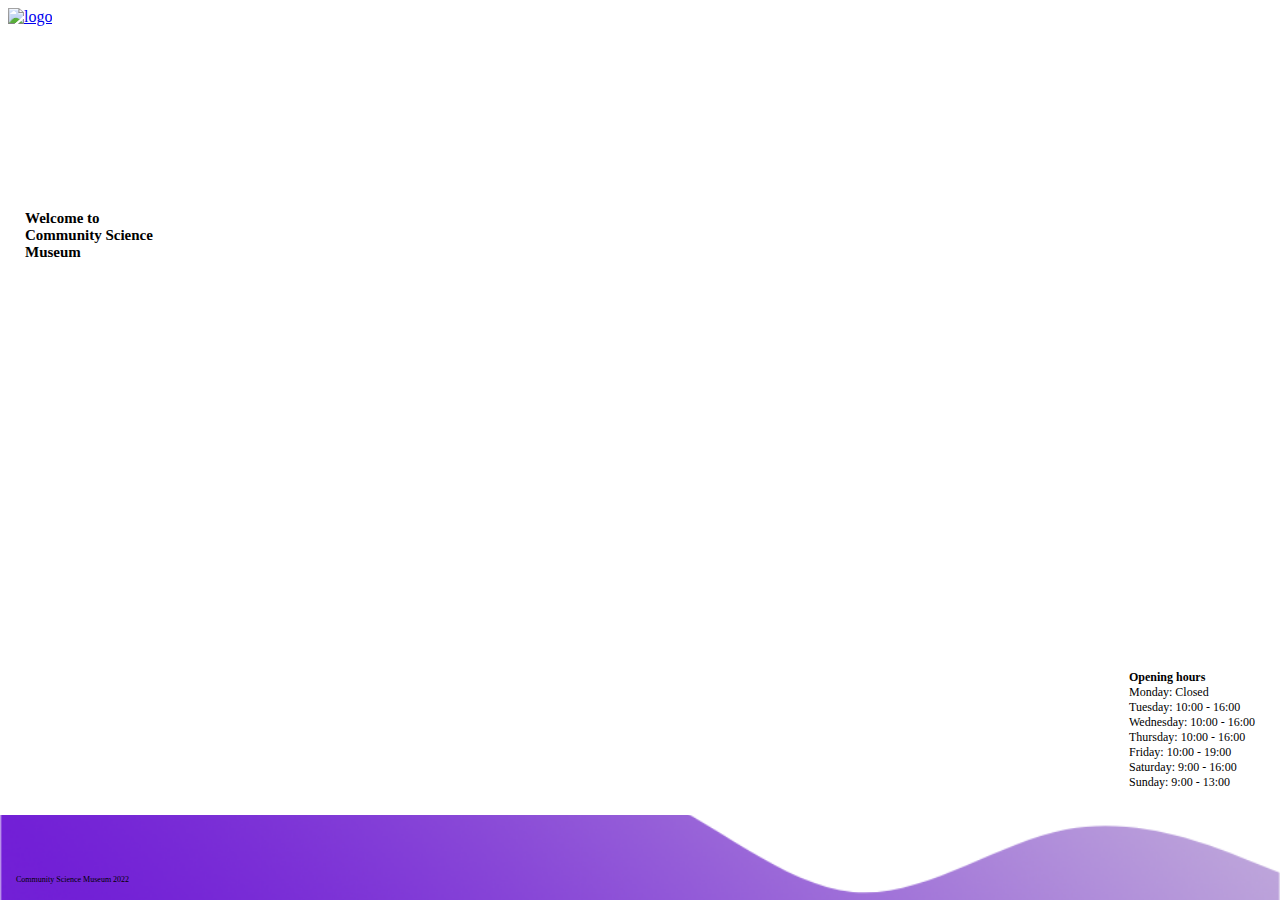
==== index.html @ b5dfa27d "laget og lagt inn footer på alle sidene" ====
<!DOCTYPE html>
<html>
  <head>
    <link rel="stylesheet" href="main.css" />
    <meta charset="UTF-8" />
    <meta name="viewport" content="width=device-width, initial-scale=1.0" />
    <meta name="description" content="Forside" />
    <script
      src="https://kit.fontawesome.com/0c38094ff5.js"
      crossorigin="anonymous"
    ></script>
    <title>Community Science Museum</title>
  </head>


  <body>
      <div class="forside">
        <div class="logo">
            <a href="index.html">
            <img src="./media/CSM.png" alt="logo" style="width: 40px;"> 
            </a>
            <ul class="NAV">
                <li><a href="exhibitions.html">exhibitions</a></li>
                <li><a href="events.html">events</a></li>
                <li><a href="visit.html">visit</a></li>
            </ul>
        </div>
      <h1 class="title1">EXPLORE OUR MUSEUM</h1>
        </div>

    <div class="welcome">
      <p>Welcome to </br>Community Science </br>Museum</p>
    </div>

    <div class="høyrestilt">
        <div class="hours">
            <p class="opening">Opening hours</p>
        <p>Monday: Closed</br>
            Tuesday: 10:00 - 16:00</br>
            Wednesday: 10:00 - 16:00</br>
            Thursday: 10:00 - 16:00</br>
            Friday: 10:00 - 19:00</br>
            Saturday: 9:00 - 16:00</br>
            Sunday: 9:00 - 13:00</p>
        </div>
    </div>
  </body>

  <footer class="footer-index">
    <div class="footer">
      <p class="copyright">
        Community Science Museum <i class="fa-regular fa-copyright"></i> 2022
      </p>
      <div class="some">
        <i class="fa-brands fa-facebook-f"></i>
        <i class="fa-brands fa-twitter"></i>
        <i class="fa-brands fa-instagram"></i>
      </div>
    </div>
  </footer>
</html>
---- main.css ----
@import url("https://use.typekit.net/suk5mct.css");

* {
    box-sizing: border-box;
    margin: 0;
    border: 0;
}

body {
    font-family: "Proxima Nova";
    min-height: 100vh; 
    margin: 0; 
    display: grid;
    grid-template-rows: auto 1fr auto;
}
.gridcontainer {
    display: grid;
    grid-template-areas:
      'nav'
      'header'
      'body'
      'footer';
}
h1 {
    color: white;
    text-decoration: none;
    font-weight: bold;
    font-size: 24px;
    text-align: center;
}




  /* HEADER */
.logo {
    display: flex;
    justify-content: space-between;
}
.NAV li {
    display: inline;
}
.NAV li a {
    color: white;
    text-decoration: none;
    font-weight: lighter;
    padding: 8px;
}
  /* HEADER */








  /* FORSIDE */
.forside {
    background-image: url("./media/forside.png");
    background-size: cover;
    background-repeat: no-repeat;
    background-position: center;
    height: 180px;
    padding: 8px;
    display: flex;
    flex-direction: column;
    justify-content: space-between;
}
.welcome {
    font-weight: bold;
    display: flex;
    flex-direction: column;
    padding-top: 30px;
    padding-left: 25px;
    font-size: 15px;
}
.exhibitions {
    color: white;
    text-decoration: none;
    display: flex;
    justify-content: center;
}
.exhibitions p {
    text-align: center;
}
.høyrestilt {
    display: flex;
    justify-content: right;
    padding: 25px;
}
.opening {
    font-size: 12px;
    font-weight: bold;
    flex-direction: column;
}
.hours {
    font-size: 12px;
    font-weight: lighter;
}
.title1 {
    padding-bottom: 60px;
}
  /* FORSIDE */






  /* EXHIBITIONS */
.exhibitions-picture {
    background-image: url("./media/exhibitions.png");
    background-size: cover;
    background-repeat: no-repeat;
    background-position: center;
    height: 180px;
    padding: 8px;
    display: flex;
    flex-direction: column;
    justify-content: space-between;
}
.exhibitions-overview {
    align-content: center;
    margin: auto;
    width: 70%;
    padding: 20px;
    justify-content: space-between;
    display: grid;
    grid-gap: 8px;
    grid-template-columns: repeat(auto-fit, minmax(150px, 1fr));
} 
.card {
    display: flex;
    flex-direction: column;
    align-content: center;
    justify-content: space-between;
    padding: 8px;
    margin-bottom: 20px;
}
.card-img {
    display: flex;
    align-content: center;
    width: 200px;
    object-fit: contain;
    justify-content: center;
    height: 200px;
    background-color: white;
    padding: 8px;
    align-content: center;
    border-radius: 5%;
}
  /* EXHIBITIONS */





  /* EVENTS */
.events-picture {
    background-image: url("./media/events.png");
    background-size: cover;
    background-repeat: no-repeat;
    background-position: center;
    height: 180px;
    padding: 8px;
    display: flex;
    flex-direction: column;
    justify-content: space-between;
    margin-bottom: 40px;
}
.event {
    display: flex;
    flex-direction: row;
    margin-left: 20px;
    margin-bottom: 30px;
}
.event-text {
    display: flex;
    flex-direction: column;
    border-left: 1px solid black;
    padding-left: 16px;
    padding-right: 30px;
}
.date {
    font-weight: bold;
    font-size: 14px;
    min-width: 60px;
}
.event-title {
    font-weight: bold;
    font-size: 14px;
}
.event-info {
    font-weight: lighter;
    font-size: 14px;
}
    /* EVENTS */









    /* VISIT */
.logo-visit {
    display: flex;
    justify-content: space-between;
    padding: 8px;
}
.NAV-visit li {
    display: inline;
}
.NAV-visit li a {
    color: black;
    text-decoration: none;
    font-weight: lighter;
    padding: 8px;
}
.title2 {
    color: black;
    padding: 30px;
}
    /* VISIT */






/* PAGE REBUILD */
.rebuildingtext {
    text-align: center;
    text-decoration: none;
}
.woopsie {
    text-decoration: none;
    text-align: center;
    padding-top: 100px;
    font-size: 42px;
    font-weight: bold;
    padding-bottom: 30px;
}
a.sendmeback:link, a:visited {
    background-color: #2f6d58;
      color: white;
      padding: 16px 20px;
    text-align: center;
    text-decoration: none;
    display: inline-block;
    font-weight: bolder;
    margin-top: 100px;
}
a.sendmeback:hover, a:active {
    background-color: #4ab2bd;
}
/* PAGE REBUILD */


/* FOOTER */ 
.footer-index {
    background-image: url("./media/footer-lilla.png");
    background-size: cover;
    background-repeat: no-repeat;
    background-position: center;
    min-height: 85px; 
}
.footer {
    display: flex;
    flex-direction: row;
    justify-content: space-between;
    padding-right: 30px;
    padding-top: 60px;
}
.copyright {
    text-align: center;
    font-size: 8px;
    padding-left: 16px;
    padding-right: 90px;
}
.some {
    font-size: 10px;
}
.some > i {
    padding-right: 10px;
}
.footer-events {
    background-image: url("./media/footer-rod.png");
    background-size: cover;
    background-repeat: no-repeat;
    background-position: center;
    min-height: 85px; 
}
.footer-exhibitions {
    background-image: url("./media/footer-rod.png");
    background-size: cover;
    background-repeat: no-repeat;
    background-position: center;
    min-height: 85px; 
}
.footer-pagerebuild {
    background-image: url("./media/footer-gronn.png");
    background-size: cover;
    background-repeat: no-repeat;
    background-position: center;
    min-height: 85px; 
}
.footer-visit {
    background-image: url("./media/footer-gronn.png");
    background-size: cover;
    background-repeat: no-repeat;
    background-position: center;
    min-height: 85px; 
}
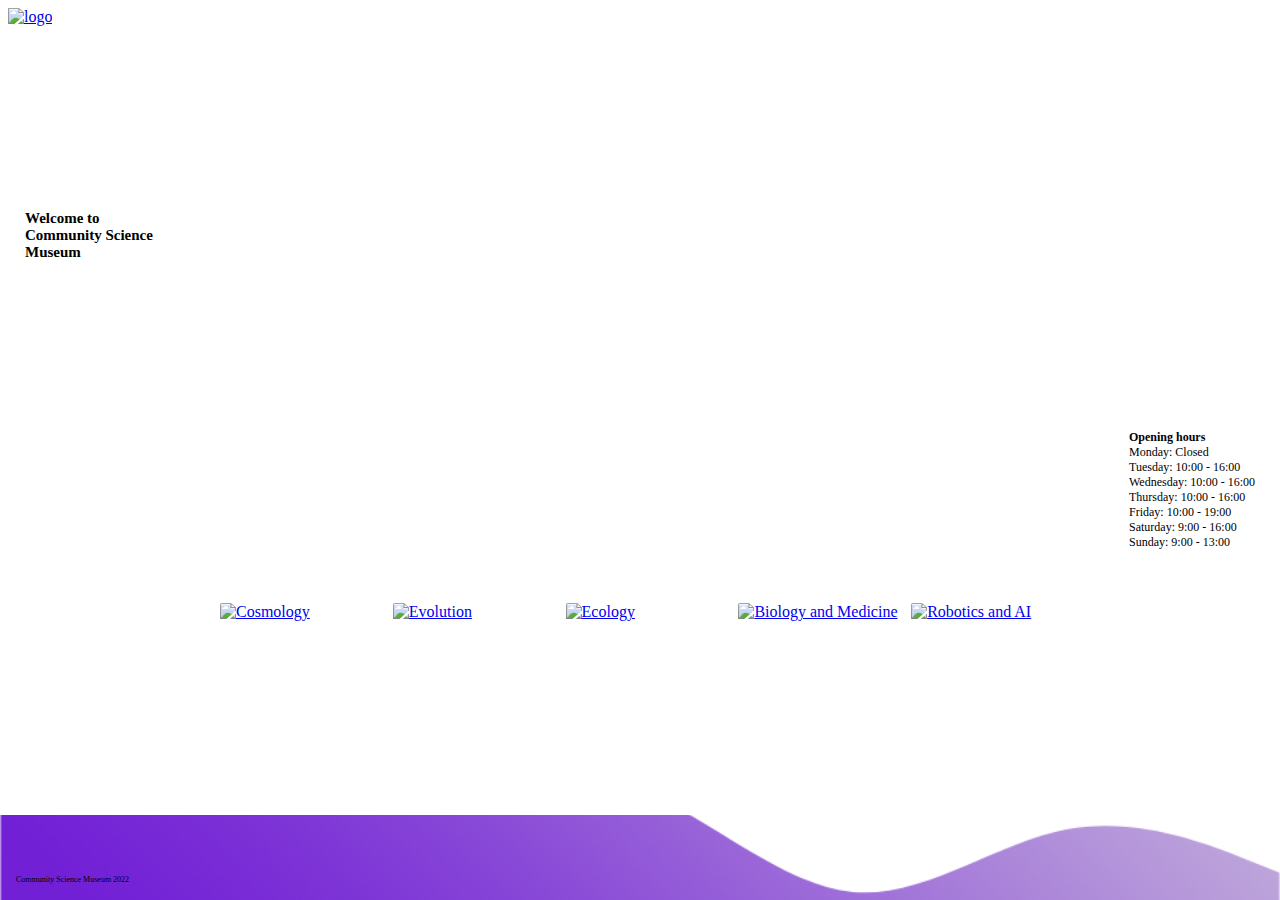
==== commit 296d8226: "header på rebouild og ferdig med Exhibitions siden ooooooooog fikset deler av forsiden" ====
--- a/index.html
+++ b/index.html
@@ -44,6 +44,36 @@
             Sunday: 9:00 - 13:00</p>
         </div>
     </div>
+
+    <div class="exhibitions-overview">
+      <a href="/pagerebuild.html">
+        <img src="./media/cosmology.png" alt="Cosmology" class="card-img" />
+      </a>
+      <a href="/pagerebuild.html">
+        <img src="./media/evolution.png" alt="Evolution" class="card-img" />
+      </a>
+      <a href="/pagerebuild.html">
+        <img src="./media/ecology.png" alt="Ecology" class="card-img" />
+      </a>
+      <a href="/pagerebuild.html">
+        <img
+          src="./media/biology.png"
+          alt="Biology and Medicine"
+          class="card-img"
+        />
+      </a>
+      <a href="/pagerebuild.html">
+        <img
+          src="./media/robotics.png"
+          alt="Robotics and AI"
+          class="card-img"
+        />
+      </a>
+    </div>
+
+
+
+
   </body>
 
   <footer class="footer-index">
--- a/main.css
+++ b/main.css
@@ -150,6 +150,12 @@
     align-content: center;
     border-radius: 5%;
 }
+.bildeogtekst {
+    display: flex;
+    text-align: center;
+    flex-direction: column;
+    font-weight: bold;
+}
   /* EXHIBITIONS */
 
 
@@ -224,6 +230,13 @@
     color: black;
     padding: 30px;
 }
+.visit-bold {
+    font-weight: bold;
+}
+.visit-thin {
+    font-weight: lighter;
+    padding-bottom: 16px;
+}
     /* VISIT */
 
 
@@ -245,7 +258,7 @@
     padding-bottom: 30px;
 }
 a.sendmeback:link, a:visited {
-    background-color: #2f6d58;
+    background-color: #0d9647;
       color: white;
       padding: 16px 20px;
     text-align: center;
@@ -260,6 +273,12 @@
 /* PAGE REBUILD */
 
 
+
+
+
+
+
+
 /* FOOTER */ 
 .footer-index {
     background-image: url("./media/footer-lilla.png");
@@ -314,4 +333,5 @@
     background-repeat: no-repeat;
     background-position: center;
     min-height: 85px; 
-}+}
+/* FOOTER */ 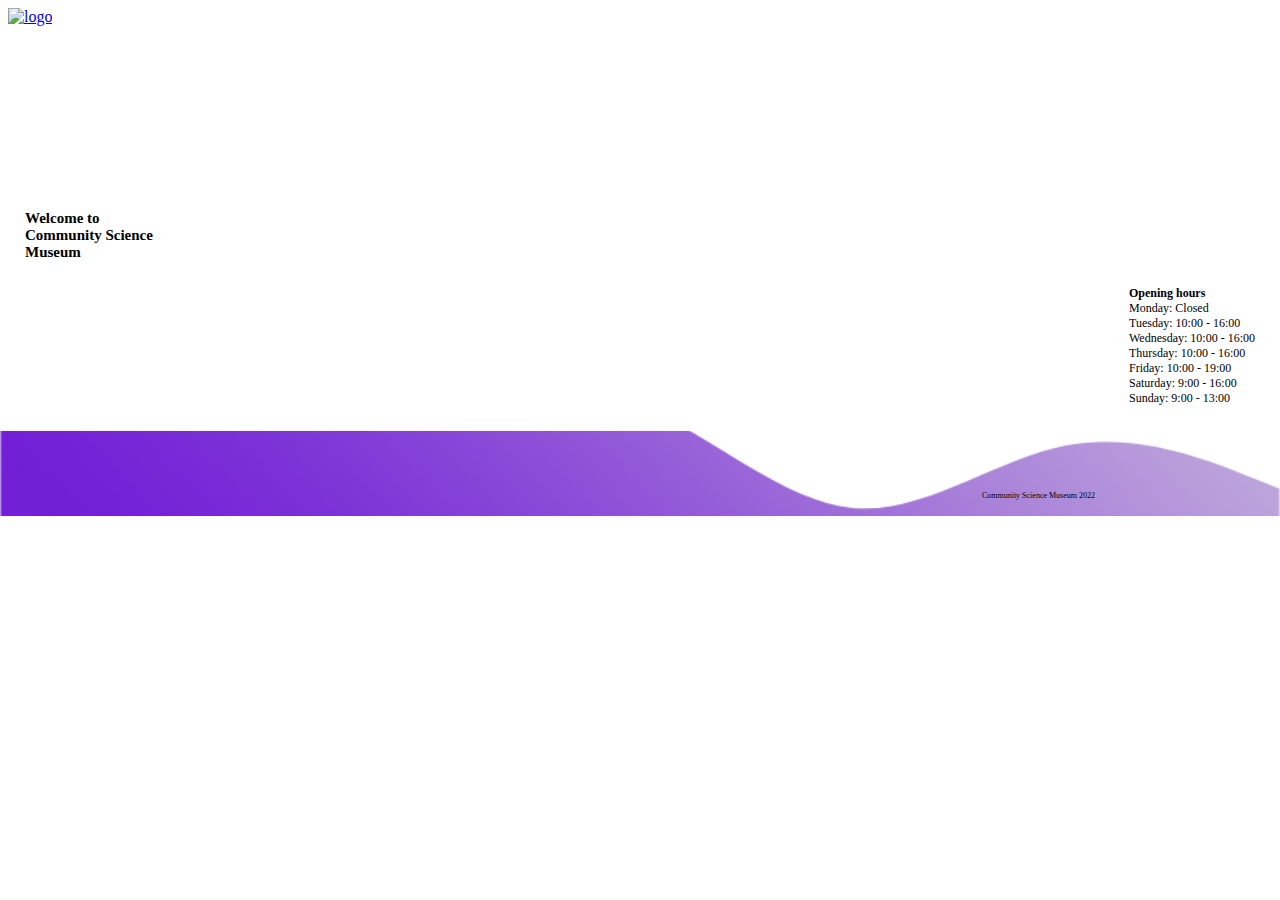
==== commit f5c85310: "footeren funger ikke igjen... lagt inn et dinosaurbilde på pagerebuild" ====
--- a/index.html
+++ b/index.html
@@ -44,36 +44,6 @@
             Sunday: 9:00 - 13:00</p>
         </div>
     </div>
-
-    <div class="exhibitions-overview">
-      <a href="/pagerebuild.html">
-        <img src="./media/cosmology.png" alt="Cosmology" class="card-img" />
-      </a>
-      <a href="/pagerebuild.html">
-        <img src="./media/evolution.png" alt="Evolution" class="card-img" />
-      </a>
-      <a href="/pagerebuild.html">
-        <img src="./media/ecology.png" alt="Ecology" class="card-img" />
-      </a>
-      <a href="/pagerebuild.html">
-        <img
-          src="./media/biology.png"
-          alt="Biology and Medicine"
-          class="card-img"
-        />
-      </a>
-      <a href="/pagerebuild.html">
-        <img
-          src="./media/robotics.png"
-          alt="Robotics and AI"
-          class="card-img"
-        />
-      </a>
-    </div>
-
-
-
-
   </body>
 
   <footer class="footer-index">
--- a/main.css
+++ b/main.css
@@ -7,11 +7,21 @@
 }
 
 body {
-    font-family: "Proxima Nova";
-    min-height: 100vh; 
+    font-family: "Proxima Nova"; 
     margin: 0; 
-    display: grid;
-    grid-template-rows: auto 1fr auto;
+    display: flex;
+    flex-direction: column;
+    justify-content: space-between;
+    height:100%;
+}
+header {
+    min-height: 10vh;
+}
+main {
+    min-height: 70vh;
+}
+footer {
+    min-height: 20vh;
 }
 .gridcontainer {
     display: grid;
@@ -252,23 +262,28 @@
 .woopsie {
     text-decoration: none;
     text-align: center;
-    padding-top: 100px;
+    padding-top: 50px;
     font-size: 42px;
     font-weight: bold;
     padding-bottom: 30px;
 }
 a.sendmeback:link, a:visited {
-    background-color: #0d9647;
+    background-color: #8a61bc;
       color: white;
       padding: 16px 20px;
     text-align: center;
     text-decoration: none;
     display: inline-block;
     font-weight: bolder;
-    margin-top: 100px;
+    margin-top: 10px;
 }
 a.sendmeback:hover, a:active {
-    background-color: #4ab2bd;
+    background-color: #d95145;
+}
+.oppussing {
+    max-width: 250px;
+    margin: 30px;
+
 }
 /* PAGE REBUILD */
 
@@ -293,6 +308,8 @@
     justify-content: space-between;
     padding-right: 30px;
     padding-top: 60px;
+    justify-self: flex-end;
+    height: 100%;
 }
 .copyright {
     text-align: center;
@@ -302,6 +319,7 @@
 }
 .some {
     font-size: 10px;
+    width: 65px;
 }
 .some > i {
     padding-right: 10px;
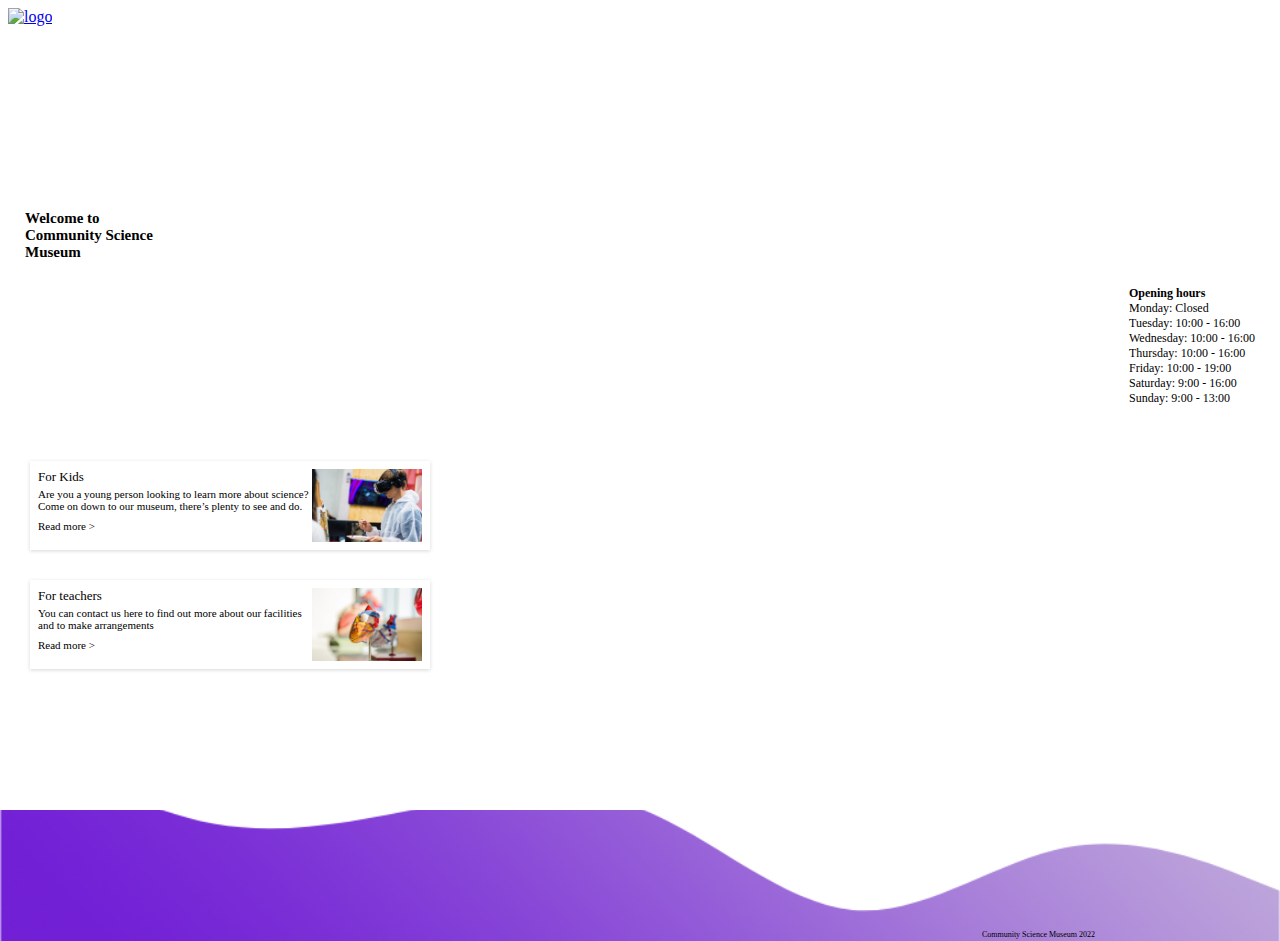
==== commit c888e6b8: "fikset forside ferdig og forandret på echibition side, nytt design." ====
--- a/index.html
+++ b/index.html
@@ -14,6 +14,7 @@
 
 
   <body>
+    <header>
       <div class="forside">
         <div class="logo">
             <a href="index.html">
@@ -25,8 +26,17 @@
                 <li><a href="visit.html">visit</a></li>
             </ul>
         </div>
-      <h1 class="title1">EXPLORE OUR MUSEUM</h1>
+        <div>
+        <h1 class="title1">EXPLORE OUR MUSEUM</h1>
+        <div class="button-exhibitions">
+          <a href="./exhibitions.html">exhibitions ></a>
         </div>
+      </div>
+      </div>
+      </header>
+
+      <main>
+        
 
     <div class="welcome">
       <p>Welcome to </br>Community Science </br>Museum</p>
@@ -44,7 +54,31 @@
             Sunday: 9:00 - 13:00</p>
         </div>
     </div>
-  </body>
+
+    <div>
+
+
+      <div class="explore-box">
+        <div class="explore-box-text">
+        <p class="for-">For Kids</p>
+        <p class="for-text">Are you a young person looking to learn more about science? Come on down to our museum, there’s plenty to see and do. </p>
+        <a href="./pagerebuild.html" class="trykkpåmeg">Read more ></a>
+      </div>
+      <img src="./media/forkids.jpg" alt="for kids picture" style="width: 110px;">
+      </div>
+    </div>
+
+
+      <div class="explore-box">
+        <div class="explore-box-text">
+        <p class="for-">For teachers</p>
+        <p class="for-text">You can contact us here to find out more about our facilities and to make arrangements</p>
+        <a href="./pagerebuild.html" class="trykkpåmeg">Read more ></a>
+      </div>
+      <img src="./media/forteacher.jpg" alt="for kids picture" style="width: 110px;">
+      </div>
+
+  </main>
 
   <footer class="footer-index">
     <div class="footer">
@@ -58,4 +92,5 @@
       </div>
     </div>
   </footer>
+</body>
 </html>
--- a/main.css
+++ b/main.css
@@ -48,7 +48,7 @@
     justify-content: space-between;
 }
 .NAV li {
-    display: inline;
+    display: inline-block;
 }
 .NAV li a {
     color: white;
@@ -56,6 +56,13 @@
     font-weight: lighter;
     padding: 8px;
 }
+.NAV li a:hover {
+    text-decoration: underline;
+}
+.title3 {
+    padding-bottom: 65px;
+}
+
   /* HEADER */
 
 
@@ -109,8 +116,59 @@
     font-weight: lighter;
 }
 .title1 {
-    padding-bottom: 60px;
-}
+    padding-bottom: 20px;
+}
+.button-exhibitions a {
+    font-weight: lighter;
+    font-size: 12px;
+    color: white;
+    display: flex;
+    justify-content: center;
+    text-decoration: none;
+    background-color: rgba(255, 255, 255, 0.662);
+    padding: 8px;
+    width: 100px;
+    margin: auto auto 30px auto;
+    border-radius: 3px;
+}
+.explore {
+    font-weight: bolder;
+    font-size: 16px;
+    padding: 16px;
+}
+.explore-box {
+    display: flex;
+    flex-direction: row;
+    margin: 30px;
+    padding: 8px;
+    max-width: 400px;
+    box-shadow: rgba(0, 0, 0, 0.16) 0px 1px 4px;
+    justify-content: space-between;
+    color: black;
+}
+.explore-box-text {
+    display: flex;
+    flex-direction: column;
+    color: black;
+}
+.for- {
+    font-size: 13px;
+    padding-bottom: 3px;
+    font-weight: medium;
+}
+.for-text {
+    font-weight: lighter;
+    font-size: 11px;
+}
+.trykkpåmeg {
+    text-decoration: none;
+    color: black;
+    font-weight: medium;
+    font-size: 11px;
+    padding-top: 8px;
+}
+
+
   /* FORSIDE */
 
 
@@ -130,41 +188,34 @@
     flex-direction: column;
     justify-content: space-between;
 }
-.exhibitions-overview {
+.exhibition-boxes {
+    display: flex;
+    flex-direction: column;
     align-content: center;
-    margin: auto;
-    width: 70%;
-    padding: 20px;
-    justify-content: space-between;
-    display: grid;
-    grid-gap: 8px;
-    grid-template-columns: repeat(auto-fit, minmax(150px, 1fr));
-} 
-.card {
-    display: flex;
-    flex-direction: column;
-    align-content: center;
-    justify-content: space-between;
-    padding: 8px;
-    margin-bottom: 20px;
-}
-.card-img {
-    display: flex;
-    align-content: center;
-    width: 200px;
-    object-fit: contain;
-    justify-content: center;
-    height: 200px;
-    background-color: white;
-    padding: 8px;
-    align-content: center;
-    border-radius: 5%;
-}
-.bildeogtekst {
-    display: flex;
-    text-align: center;
-    flex-direction: column;
-    font-weight: bold;
+}
+.exhibition-box {
+    display: flex;
+    flex-direction: row;
+    margin: 30px;
+    padding: 8px;
+    max-width: 400px;
+    box-shadow: rgba(0, 0, 0, 0.16) 0px 1px 4px;
+    justify-content: space-between;
+    color: black;
+}
+.exhibition-box-text {
+    display: flex;
+    flex-direction: column;
+    color: black;
+}
+.exhibition-title {
+    font-size: 13px;
+    padding-bottom: 3px;
+    font-weight: medium;
+}
+.exhibition-text {
+    font-weight: lighter;
+    font-size: 11px;
 }
   /* EXHIBITIONS */
 
@@ -238,15 +289,40 @@
 }
 .title2 {
     color: black;
-    padding: 30px;
+    padding-bottom: 40px;
 }
 .visit-bold {
     font-weight: bold;
+    font-size: 12px;
 }
 .visit-thin {
     font-weight: lighter;
     padding-bottom: 16px;
-}
+    font-size: 12px;
+}
+.visit-box {
+    display: flex;
+    flex-direction: row;
+    justify-content: center;
+}
+.visit-text {
+    display: flex;
+    flex-direction: column;
+    width: 300px;
+}
+.visit-icon {
+    padding-right: 8px;
+}
+.visit-dino1 img {
+    width: 70px;
+    margin-left: 80px;
+    margin-top: 60px;
+}
+.jævladino {
+    display: flex;
+    flex-direction: row;
+}
+
     /* VISIT */
 
 
@@ -267,18 +343,19 @@
     font-weight: bold;
     padding-bottom: 30px;
 }
-a.sendmeback:link, a:visited {
-    background-color: #8a61bc;
-      color: white;
-      padding: 16px 20px;
+a.sendmeback {
+    background-color: #4c846d;
+    color: white;
+    padding: 16px 20px;
     text-align: center;
     text-decoration: none;
     display: inline-block;
     font-weight: bolder;
     margin-top: 10px;
 }
-a.sendmeback:hover, a:active {
-    background-color: #d95145;
+a.sendmeback:hover {
+    background-color: #8a61bc;
+    color: white;
 }
 .oppussing {
     max-width: 250px;
@@ -316,10 +393,12 @@
     font-size: 8px;
     padding-left: 16px;
     padding-right: 90px;
+    margin-top: 60px;
 }
 .some {
     font-size: 10px;
     width: 65px;
+    margin-top: 60px;
 }
 .some > i {
     padding-right: 10px;
@@ -329,27 +408,27 @@
     background-size: cover;
     background-repeat: no-repeat;
     background-position: center;
-    min-height: 85px; 
+    min-height: 20vh;
 }
 .footer-exhibitions {
     background-image: url("./media/footer-rod.png");
     background-size: cover;
     background-repeat: no-repeat;
     background-position: center;
-    min-height: 85px; 
+    min-height: 20vh;
 }
 .footer-pagerebuild {
     background-image: url("./media/footer-gronn.png");
     background-size: cover;
     background-repeat: no-repeat;
     background-position: center;
-    min-height: 85px; 
+    min-height: 20vh; 
 }
 .footer-visit {
     background-image: url("./media/footer-gronn.png");
     background-size: cover;
     background-repeat: no-repeat;
     background-position: center;
-    min-height: 85px; 
+    min-height: 20vh; 
 }
 /* FOOTER */ 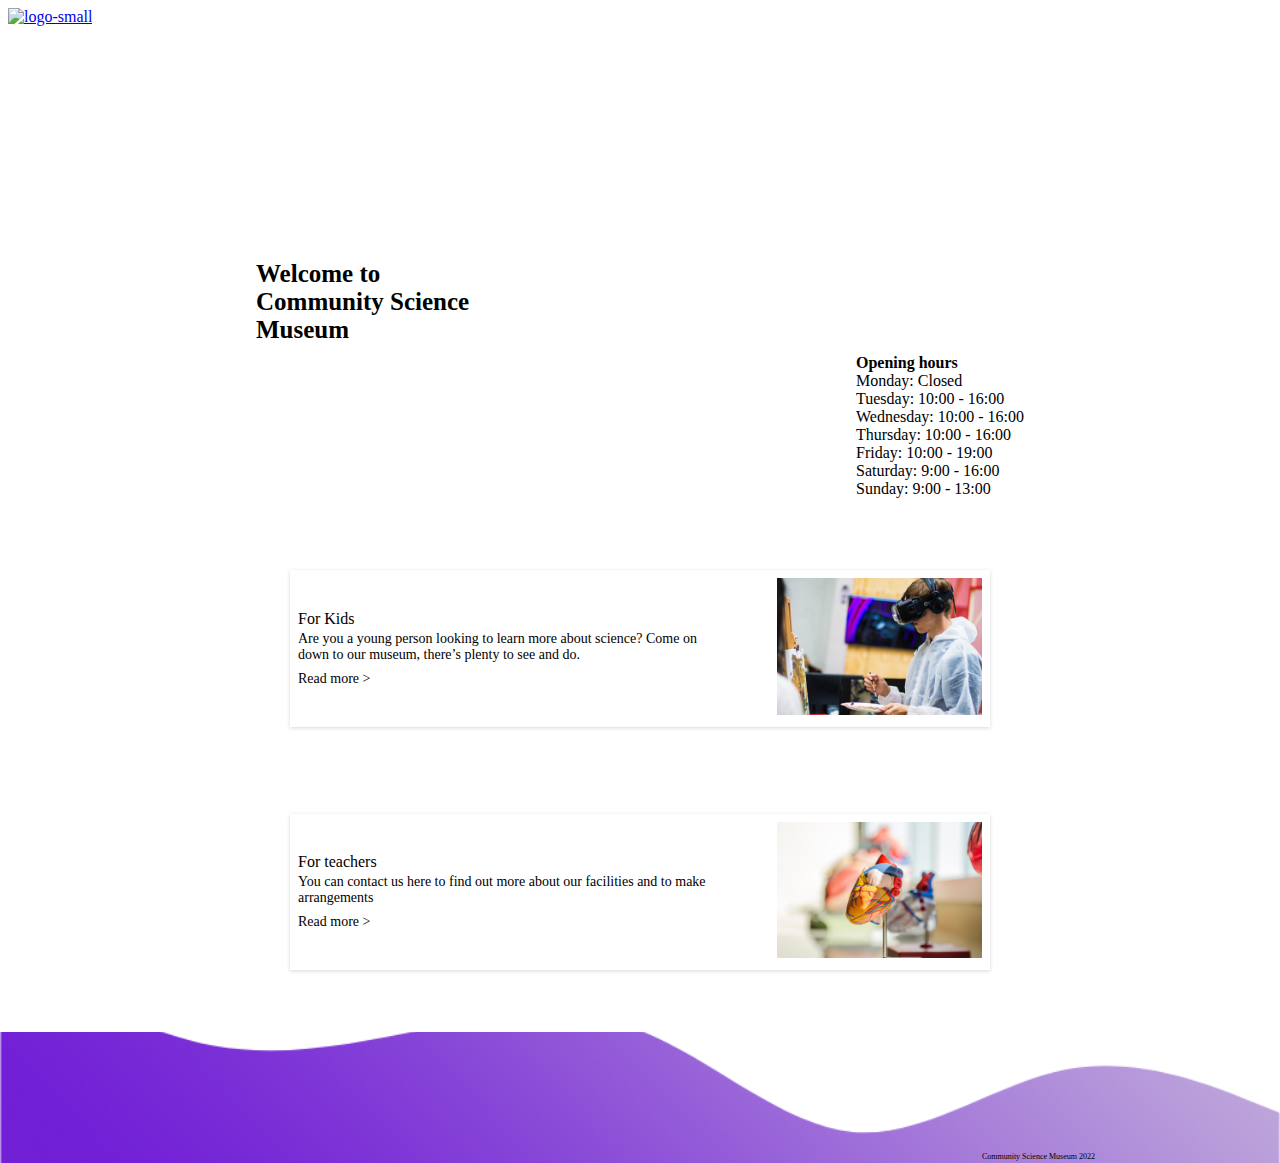
==== commit 9ba405b4: "lagt til individuelle titler. GjÃort alle media queries og andre småting for å fÃå gjøre dette enkle" ====
--- a/index.html
+++ b/index.html
@@ -18,7 +18,7 @@
       <div class="forside">
         <div class="logo">
             <a href="index.html">
-            <img src="./media/CSM.png" alt="logo" style="width: 40px;"> 
+            <img src="./media/CSM.png" alt="logo-small" style="width: 40px;"> 
             </a>
             <ul class="NAV">
                 <li><a href="exhibitions.html">exhibitions</a></li>
@@ -55,28 +55,31 @@
         </div>
     </div>
 
-    <div>
-
-
+    <div class="explore-control">
       <div class="explore-box">
         <div class="explore-box-text">
         <p class="for-">For Kids</p>
         <p class="for-text">Are you a young person looking to learn more about science? Come on down to our museum, there’s plenty to see and do. </p>
         <a href="./pagerebuild.html" class="trykkpåmeg">Read more ></a>
       </div>
-      <img src="./media/forkids.jpg" alt="for kids picture" style="width: 110px;">
+      <div class="explore-picture">
+      <img src="./media/forkids.jpg" alt="for kids picture" class="image1">
       </div>
     </div>
+    </div>
 
-
+    <div class="explore-control">
       <div class="explore-box">
         <div class="explore-box-text">
         <p class="for-">For teachers</p>
         <p class="for-text">You can contact us here to find out more about our facilities and to make arrangements</p>
         <a href="./pagerebuild.html" class="trykkpåmeg">Read more ></a>
       </div>
-      <img src="./media/forteacher.jpg" alt="for kids picture" style="width: 110px;">
+      <div class="explore-picture">
+      <img src="./media/forteacher.jpg" alt="for kids picture" class="image1">
       </div>
+    </div>
+    </div>
 
   </main>
 
--- a/main.css
+++ b/main.css
@@ -62,7 +62,6 @@
 .title3 {
     padding-bottom: 65px;
 }
-
   /* HEADER */
 
 
@@ -89,22 +88,15 @@
     display: flex;
     flex-direction: column;
     padding-top: 30px;
-    padding-left: 25px;
+    padding-left: 15%;
     font-size: 15px;
 }
-.exhibitions {
-    color: white;
-    text-decoration: none;
-    display: flex;
-    justify-content: center;
-}
-.exhibitions p {
-    text-align: center;
-}
 .høyrestilt {
     display: flex;
     justify-content: right;
-    padding: 25px;
+    padding-right: 15%;
+    padding-top: 10px;
+    padding-bottom: 10px;
 }
 .opening {
     font-size: 12px;
@@ -125,31 +117,35 @@
     display: flex;
     justify-content: center;
     text-decoration: none;
-    background-color: rgba(255, 255, 255, 0.662);
+    background-color: rgba(255, 255, 255, 0.569);
     padding: 8px;
     width: 100px;
     margin: auto auto 30px auto;
     border-radius: 3px;
 }
-.explore {
-    font-weight: bolder;
-    font-size: 16px;
-    padding: 16px;
-}
 .explore-box {
     display: flex;
     flex-direction: row;
     margin: 30px;
     padding: 8px;
-    max-width: 400px;
+    width: 400px;
     box-shadow: rgba(0, 0, 0, 0.16) 0px 1px 4px;
     justify-content: space-between;
     color: black;
+    margin: 2%;
+    align-items: center;
+}
+.explore-control {
+    display: flex;
+    align-items: center;
+    justify-content: center;
+    margin: 3%;
 }
 .explore-box-text {
     display: flex;
     flex-direction: column;
     color: black;
+    width: 60%;
 }
 .for- {
     font-size: 13px;
@@ -167,8 +163,10 @@
     font-size: 11px;
     padding-top: 8px;
 }
-
-
+.explore-picture {
+    width: 30%;
+    height: 30%;
+}
   /* FORSIDE */
 
 
@@ -191,7 +189,7 @@
 .exhibition-boxes {
     display: flex;
     flex-direction: column;
-    align-content: center;
+    align-items: center;
 }
 .exhibition-box {
     display: flex;
@@ -201,12 +199,15 @@
     max-width: 400px;
     box-shadow: rgba(0, 0, 0, 0.16) 0px 1px 4px;
     justify-content: space-between;
+    align-items: center;
     color: black;
 }
 .exhibition-box-text {
     display: flex;
     flex-direction: column;
     color: black;
+    width: 60%;
+    padding: 11px;
 }
 .exhibition-title {
     font-size: 13px;
@@ -217,6 +218,18 @@
     font-weight: lighter;
     font-size: 11px;
 }
+.exhibition-img-right {
+    width: 35%;
+    padding-right: 8px;
+}
+.exhibition-img-left {
+    width: 35%;
+    padding-left: 8px;
+}
+.image1 {
+    width: 100%;
+    height: 100%;
+}
   /* EXHIBITIONS */
 
 
@@ -236,6 +249,14 @@
     justify-content: space-between;
     margin-bottom: 40px;
 }
+.center-box {
+    display: flex;
+    flex-direction: row;
+    justify-content: center;
+}
+.size-box {
+    max-width: 400px;
+}
 .event {
     display: flex;
     flex-direction: row;
@@ -248,19 +269,20 @@
     border-left: 1px solid black;
     padding-left: 16px;
     padding-right: 30px;
+    margin-left: 8px;
 }
 .date {
     font-weight: bold;
-    font-size: 14px;
+    font-size: 12px;
     min-width: 60px;
 }
 .event-title {
     font-weight: bold;
-    font-size: 14px;
+    font-size: 12px;
 }
 .event-info {
     font-weight: lighter;
-    font-size: 14px;
+    font-size: 12px;
 }
     /* EVENTS */
 
@@ -322,7 +344,6 @@
     display: flex;
     flex-direction: row;
 }
-
     /* VISIT */
 
 
@@ -431,4 +452,153 @@
     background-position: center;
     min-height: 20vh; 
 }
-/* FOOTER */ +/* FOOTER */ 
+
+
+
+
+
+
+
+
+/* media queries */
+@media(min-width: 768px) {
+
+
+
+/* BODY */
+header {
+    min-height: 10vh;
+}
+main {
+    min-height: 50vh;
+}
+footer {
+    min-height: 40vh;
+}
+h1 {
+    font-size: 35px;
+}
+/* BODY */
+
+
+
+
+
+
+/* HEADER */
+.logo-small {
+    display: none;
+}
+/* HEADER */
+
+
+
+
+
+
+/* FORSIDE */
+.forside {
+    height: 220px;
+}
+.welcome {
+    padding-top: 40px;
+    padding-left: 20%;
+    font-size: 25px;
+}
+.høyrestilt {
+    padding-right: 20%;
+}
+.opening {
+    font-size: 16px;
+}
+.hours {
+    font-size: 16px;
+}
+.button-exhibitions a {
+    font-size: 16px;
+    width: 130px;
+}
+.explore-box {
+    width: 700px;
+}
+.for- {
+    font-size: 16px;
+}
+.for-text {
+    font-size: 14px;
+}
+.trykkpåmeg {
+    font-size: 14px;
+}
+/* FORSIDE */
+
+
+
+
+
+
+/* EXHIBITIONS */
+.exhibitions-picture {
+    height: 220px;
+}
+.exhibition-box {
+    max-width: 700px;
+}
+.exhibition-title {
+    font-size: 20px;
+    padding-bottom: 10px;
+}
+.exhibition-text {
+    font-size: 16px;
+}
+/* EXHIBITIONS */
+
+
+
+
+
+
+
+/* VISIT */
+.visit-bold {
+    font-size: 16px;
+}
+.visit-thin {
+    font-size: 16px;
+}
+.visit-text {
+    width: 700px;
+}
+.visit-dino1 img {
+    width: 150px;
+    margin-left: 350px;
+    margin-top: 30px;
+}
+/* VISIT */
+
+
+
+
+
+
+
+/* EVENT */
+.events-picture {
+    height: 220px;
+}
+.date {
+    font-size: 16px;
+}
+.event-title {
+    font-size: 16px;
+}
+.event-info {
+    font-size: 16px;
+}
+.size-box {
+    max-width: 700px;
+}
+/* EVENT */
+
+}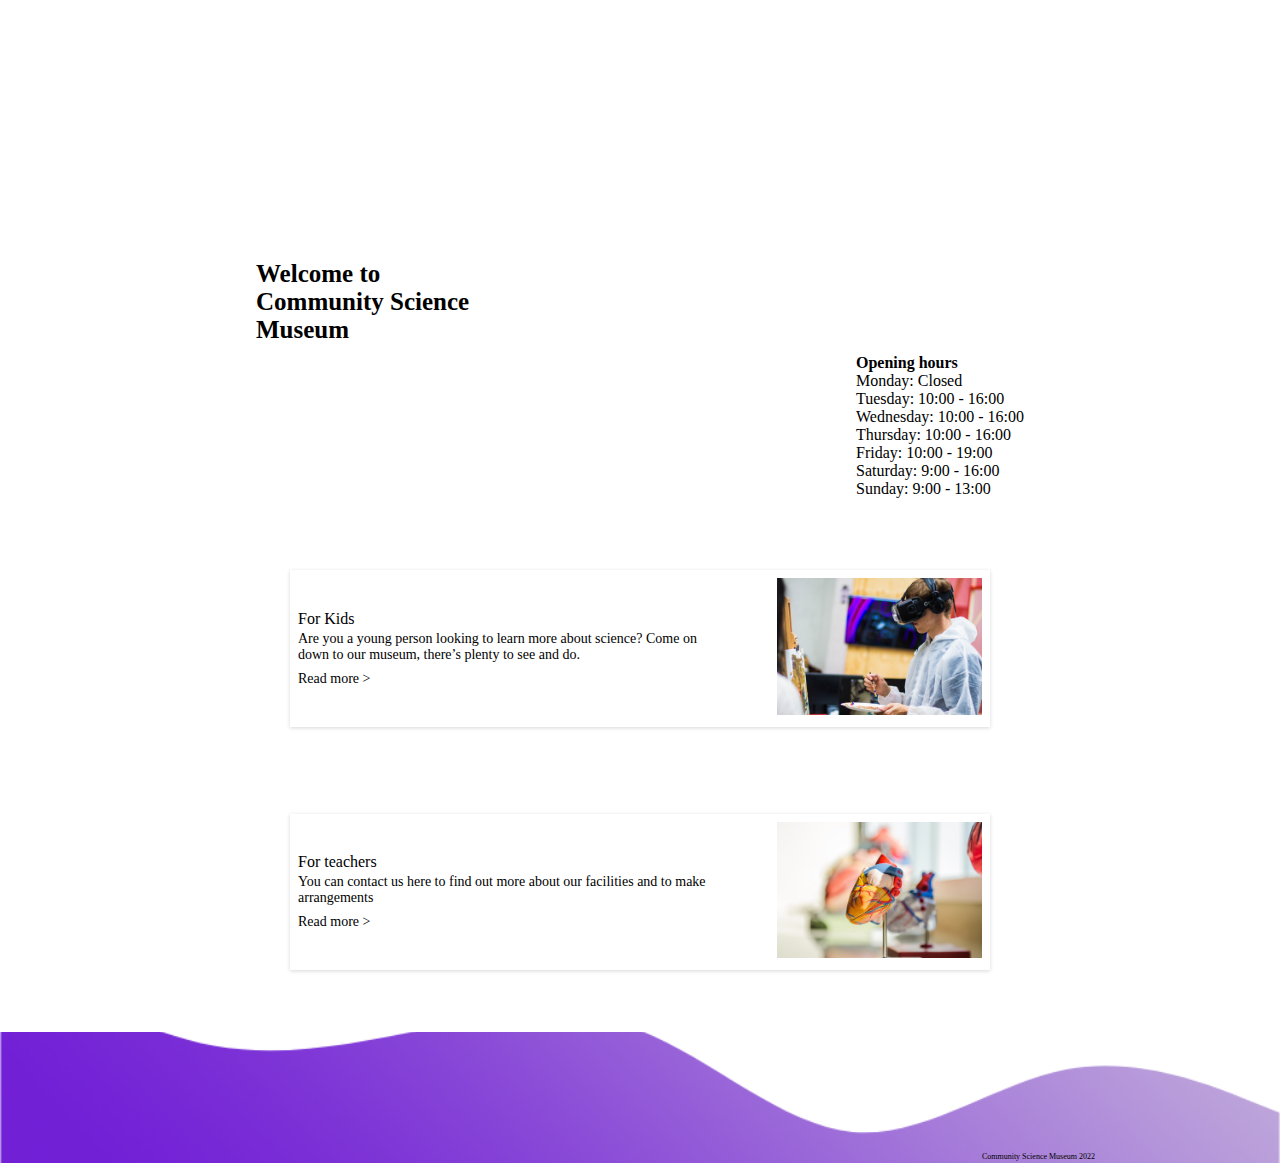
==== commit 82a53ad7: "fjernet uburkte bilder. Laget en classe for logo i header, skal brukes i MQ senere" ====
--- a/index.html
+++ b/index.html
@@ -18,7 +18,7 @@
       <div class="forside">
         <div class="logo">
             <a href="index.html">
-            <img src="./media/CSM.png" alt="logo-small" style="width: 40px;"> 
+            <img src="./media/CSM.png" alt="logo-small" class="liten-logo"> 
             </a>
             <ul class="NAV">
                 <li><a href="exhibitions.html">exhibitions</a></li>
--- a/main.css
+++ b/main.css
@@ -47,6 +47,9 @@
     display: flex;
     justify-content: space-between;
 }
+.liten-logo {
+    width: 40px;
+}
 .NAV li {
     display: inline-block;
 }
@@ -487,7 +490,7 @@
 
 
 /* HEADER */
-.logo-small {
+.liten-logo {
     display: none;
 }
 /* HEADER */
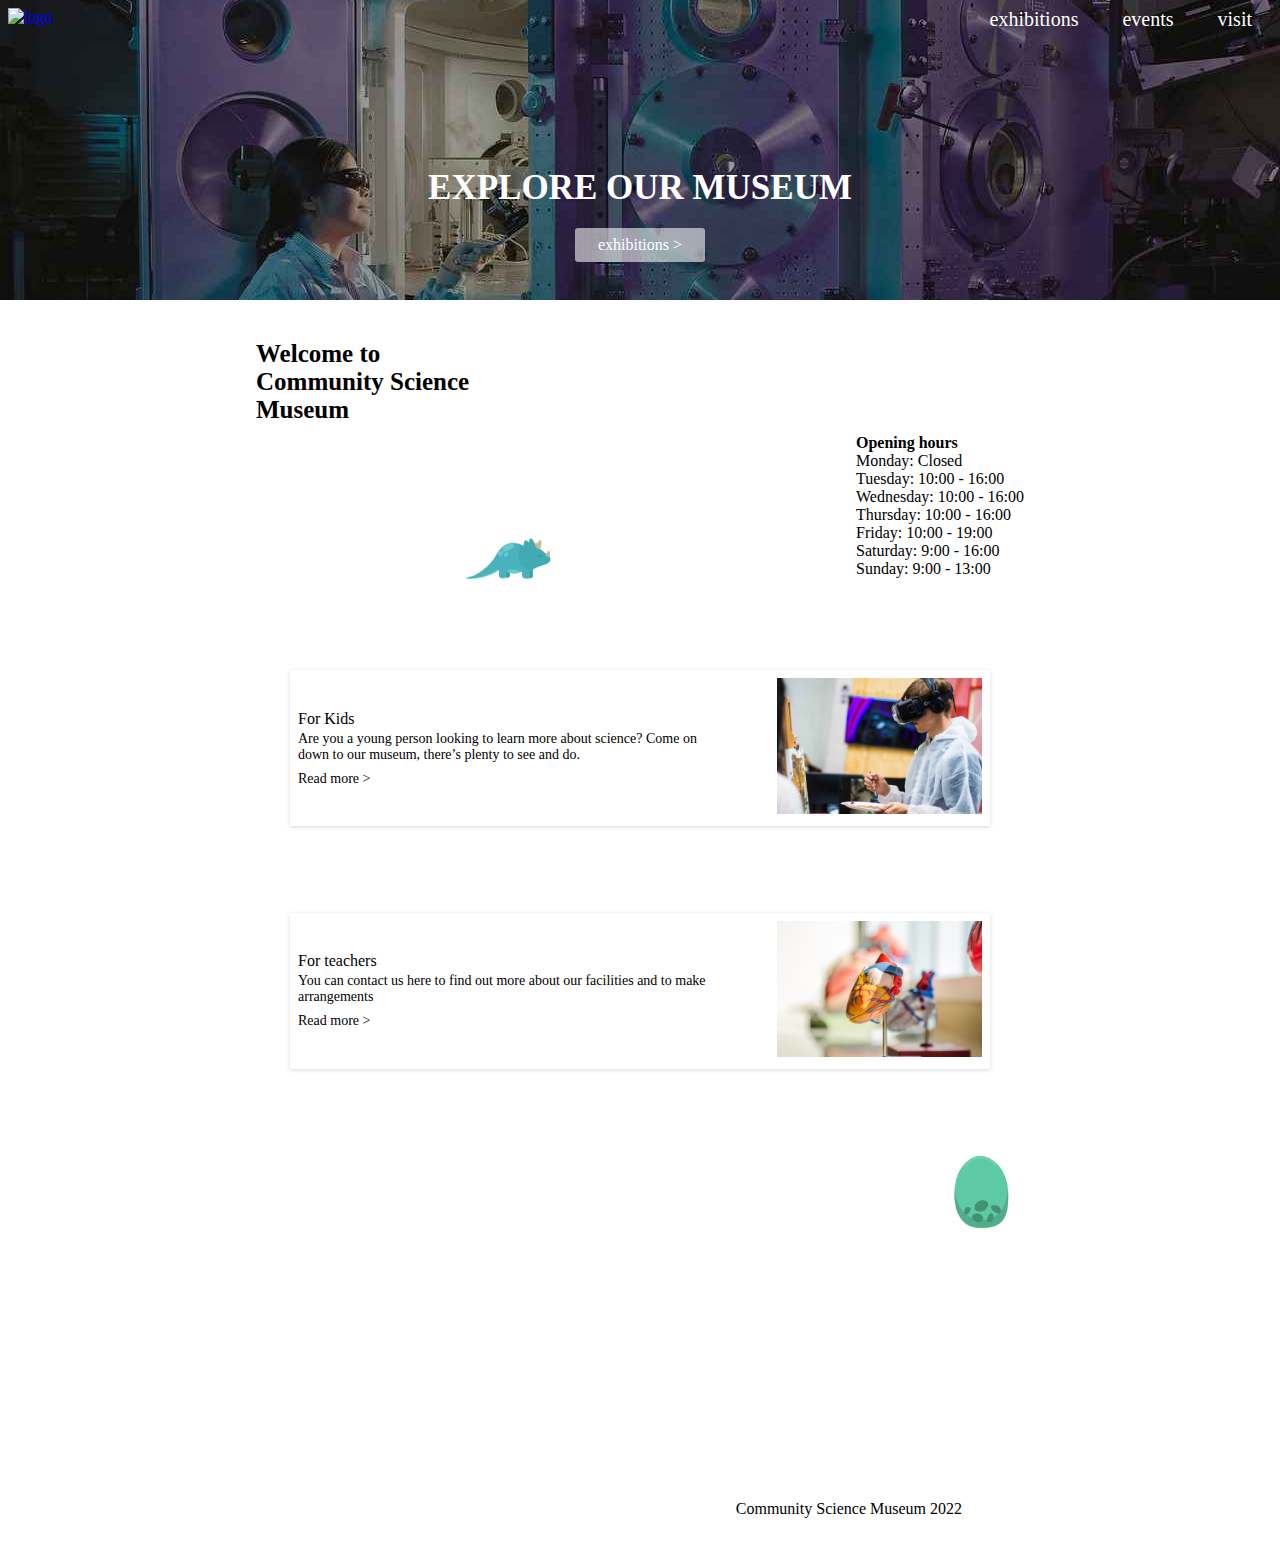
==== commit b3e133ec: "komprimert bilder og fikser småjusteringer" ====
--- a/index.html
+++ b/index.html
@@ -19,6 +19,7 @@
         <div class="logo">
             <a href="index.html">
             <img src="./media/CSM.png" alt="logo-small" class="liten-logo"> 
+            <img src="./media/logo.png" alt="logo" class="stor-logo" />
             </a>
             <ul class="NAV">
                 <li><a href="exhibitions.html">exhibitions</a></li>
@@ -43,6 +44,9 @@
     </div>
 
     <div class="høyrestilt">
+      <div class="dino1-høyre">
+        <img src="./media/dino3.png" alt="dinosaur" class="dino-forside1" />
+      </div>
         <div class="hours">
             <p class="opening">Opening hours</p>
         <p>Monday: Closed</br>
@@ -53,7 +57,10 @@
             Saturday: 9:00 - 16:00</br>
             Sunday: 9:00 - 13:00</p>
         </div>
+        
     </div>
+
+  
 
     <div class="explore-control">
       <div class="explore-box">
@@ -81,6 +88,10 @@
     </div>
     </div>
 
+    <div class="høyre-dino">
+      <img src="./media/dino4.png" alt="dinosaur" class="dino-forside2"/>
+    </div>
+
   </main>
 
   <footer class="footer-index">
--- a/main.css
+++ b/main.css
@@ -50,6 +50,9 @@
 .liten-logo {
     width: 40px;
 }
+.stor-logo {
+    width: 110px;
+}
 .NAV li {
     display: inline-block;
 }
@@ -76,7 +79,7 @@
 
   /* FORSIDE */
 .forside {
-    background-image: url("./media/forside.png");
+    background-image: url("./media/forside.jpg");
     background-size: cover;
     background-repeat: no-repeat;
     background-position: center;
@@ -170,6 +173,22 @@
     width: 30%;
     height: 30%;
 }
+.dino-forside1 {
+    width: 60px;
+    margin-top: 90px;
+}
+.dino1-høyre {
+    margin-right: 30%;
+}
+.dino-forside2 {
+    width: 60px;
+    margin-left: 10%;
+}
+.høyre-dino {
+    display: flex;
+    justify-content: right;
+    margin-right: 12%;
+}
   /* FORSIDE */
 
 
@@ -179,7 +198,7 @@
 
   /* EXHIBITIONS */
 .exhibitions-picture {
-    background-image: url("./media/exhibitions.png");
+    background-image: url("./media/exhibitions.jpg");
     background-size: cover;
     background-repeat: no-repeat;
     background-position: center;
@@ -241,7 +260,7 @@
 
   /* EVENTS */
 .events-picture {
-    background-image: url("./media/events.png");
+    background-image: url("./media/events.jpg");
     background-size: cover;
     background-repeat: no-repeat;
     background-position: center;
@@ -311,6 +330,9 @@
     text-decoration: none;
     font-weight: lighter;
     padding: 8px;
+}
+.NAV-visit li a:hover {
+    text-decoration: underline;
 }
 .title2 {
     color: black;
@@ -414,15 +436,16 @@
 }
 .copyright {
     text-align: center;
-    font-size: 8px;
-    padding-left: 16px;
+    font-size: 11px;
+    padding-left: 10px;
     padding-right: 90px;
     margin-top: 60px;
+    padding-bottom: 8px;
 }
 .some {
-    font-size: 10px;
-    width: 65px;
-    margin-top: 60px;
+    font-size: 11px;
+    width: 80px;
+    margin-top: 70px;
 }
 .some > i {
     padding-right: 10px;
@@ -465,6 +488,14 @@
 
 
 /* media queries */
+@media(max-width: 768px) {
+.stor-logo {
+    display: none;
+}
+}
+
+
+
 @media(min-width: 768px) {
 
 
@@ -492,6 +523,14 @@
 /* HEADER */
 .liten-logo {
     display: none;
+    padding: 8px;
+}
+.NAV li a {
+    padding: 20px;
+    font-size: 20px;
+}
+.NAV-visit li a {
+    font-size: 20px;
 }
 /* HEADER */
 
@@ -502,7 +541,7 @@
 
 /* FORSIDE */
 .forside {
-    height: 220px;
+    height: 300px;
 }
 .welcome {
     padding-top: 40px;
@@ -534,6 +573,18 @@
 .trykkpåmeg {
     font-size: 14px;
 }
+.dino-forside1 {
+    width: 110px;
+    margin-left: 10%;
+}
+.dino-forside2 {
+    width: 90px;
+}
+.høyre-dino {
+    display: flex;
+    justify-content: right;
+    margin-right: 20%;
+}
 /* FORSIDE */
 
 
@@ -543,7 +594,7 @@
 
 /* EXHIBITIONS */
 .exhibitions-picture {
-    height: 220px;
+    height: 300px;
 }
 .exhibition-box {
     max-width: 700px;
@@ -588,7 +639,7 @@
 
 /* EVENT */
 .events-picture {
-    height: 220px;
+    height: 300px;
 }
 .date {
     font-size: 16px;
@@ -604,4 +655,41 @@
 }
 /* EVENT */
 
+
+
+/* FOOTER */ 
+.footer-index {
+    background-image: url("./media/footer-lilla-MQ.png");
+}
+.footer {
+    display: flex;
+    flex-direction: row;
+    justify-content: space-between;
+    padding-right: 10%;
+    padding-top: 15%;
+}
+.copyright {
+    font-size: 16px;
+    padding-left: 20px;
+    padding-bottom: 20px;
+}
+.some {
+    font-size: 16px;
+    width: 100px;
+    padding-bottom: 20px;
+}
+.footer-events {
+    background-image: url("./media/footer-rod-MQ.png");
+}
+.footer-exhibitions {
+    background-image: url("./media/footer-rod-MQ.png");
+}
+.footer-pagerebuild {
+    background-image: url("./media/footer-gronn-MQ.png");
+}
+.footer-visit {
+    background-image: url("./media/footer-gronn-MQ.png");
+}
+/* FOOTER */ 
+
 }